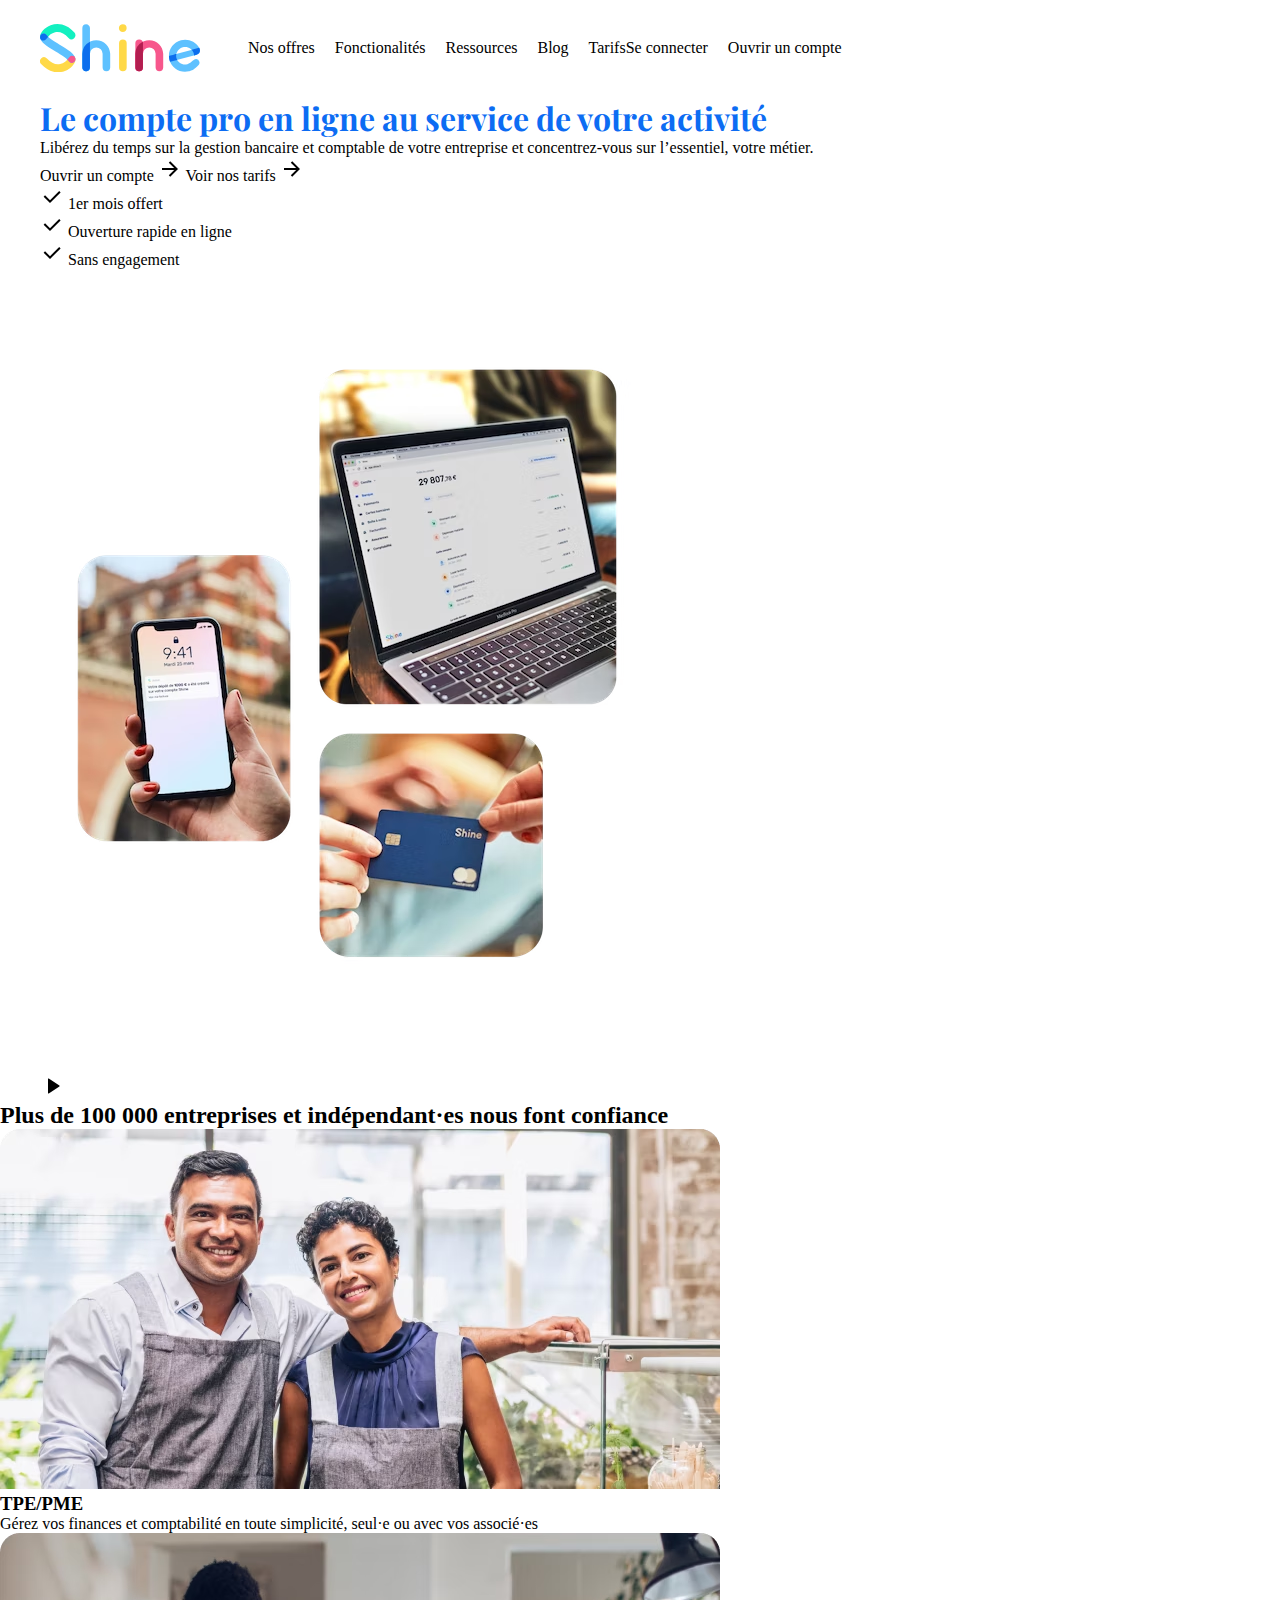
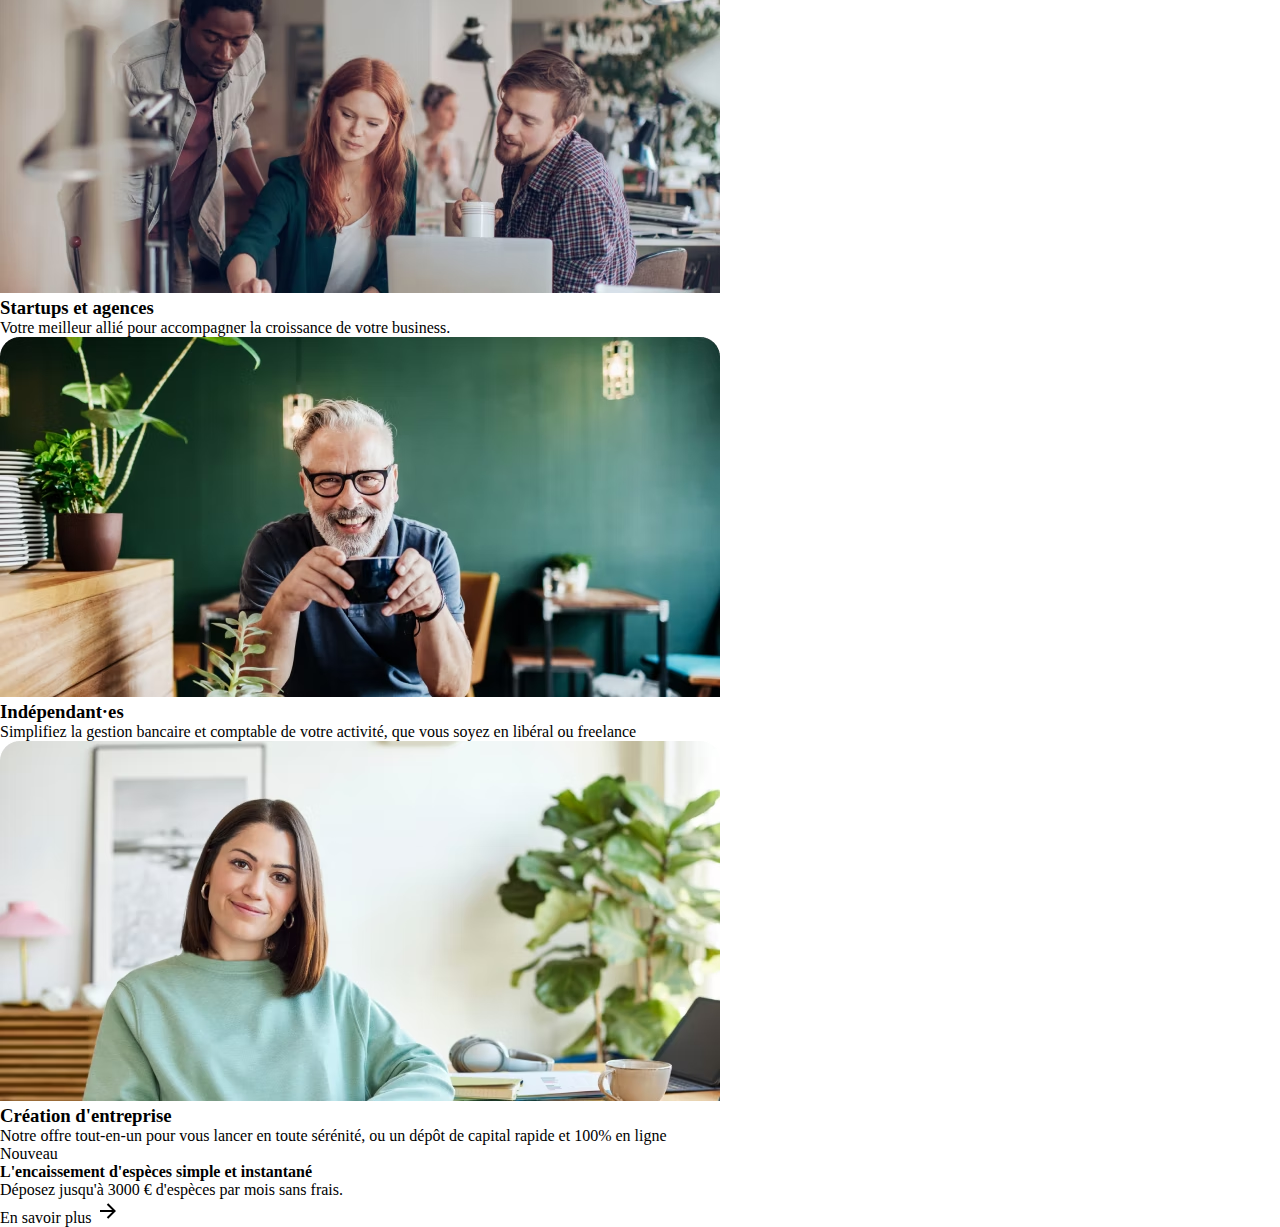
==== Project/index.html @ 6dfe9cb4 "Add files via upload" ====
<!DOCTYPE html>
<html lang="fr-FR">
  <head>
    <meta charset="UTF-8" />
    <meta http-equiv="X-UA-Compatible" content="IE=edge" />
    <meta name="viewport" content="width=device-width, initial-scale=1.0" />
    <link rel="stylesheet" href="./assets/css/main.css" />

    <title>Shine</title>

    <link rel="preconnect" href="https://fonts.googleapis.com" />
    <link rel="preconnect" href="https://fonts.gstatic.com" crossorigin />
    <link
      href="https://fonts.googleapis.com/css2?family=Playfair+Display&family=Rubik:ital,wght@0,300;0,400;0,500;1,300;1,400;1,500&display=swap"
      rel="stylesheet"
    />
  </head>
  <body>
    <header class="header flux">
      <svg
        class="header__logo"
        xmlns="http://www.w3.org/2000/svg"
        viewBox="0 0 96 29"
        focusable="false"
        class="chakra-icon css-131jqbd"
        aria-hidden="true"
      >
        <g fill="none" fill-rule="evenodd">
          <path
            fill="#5EC1FF"
            fill-rule="nonzero"
            d="M78.276 18.882l14.183-3.791.939 3.494-14.183 3.791z"
          ></path>
          <path
            fill="#5EC1FF"
            fill-rule="nonzero"
            d="M91.99 21.704a2.237 2.237 0 011.003-.596 2.165 2.165 0 012.643 1.516c.192.707 0 1.425-.436 1.94l-.02.02-.01.01c-2.42 2.83-4.314 3.345-5.6 3.688-.071.02-.142.04-.213.05-5.114 1.274-10.319-1.737-11.676-6.79-1.367-5.112 1.712-10.367 6.886-11.75 4.314-1.153 8.71.747 10.856 4.374.425.728.547 1.122.537 1.97a2.617 2.617 0 01-1.813 2.244l-.284.07-1.458.395a5.292 5.292 0 00-.172-1.182c-.76-2.82-3.686-4.497-6.542-3.73-2.855.769-4.557 3.669-3.797 6.498.74 2.769 3.564 4.426 6.37 3.77.07-.021.131-.041.202-.061.972-.263 2.522-1.294 3.301-2.173.071-.08.142-.172.223-.253v-.01z"
          ></path>
          <path
            fill="#0C6EED"
            fill-rule="nonzero"
            d="M91.028 15.48l4.466-1.193.01.01c1.023 1.637.334 3.648-1.529 4.143l-1.56.415s.01-.9-.405-1.86c-.425-.96-.982-1.515-.982-1.515zM78.076 22.695s-.719-1.496-.709-3.557c2.299-.616 4.466-1.192 4.466-1.192s-.537 1.717.496 3.617l-4.253 1.132z"
          ></path>
          <path
            fill="#F7578C"
            d="M57.215 17.885c.081-4.537 3.787-8.185 8.354-8.185 4.568 0 8.274 3.648 8.355 8.185v8.235a2.28 2.28 0 01-4.557 0v-8.235a3.797 3.797 0 00-7.595 0v8.235a2.28 2.28 0 01-4.557 0v-8.235z"
          ></path>
          <path
            fill="#F7578C"
            d="M59.493 28.394a2.28 2.28 0 01-2.278-2.274V11.47a2.28 2.28 0 014.557 0V26.12a2.28 2.28 0 01-2.279 2.274z"
          ></path>
          <path
            fill="#B31E50"
            d="M61.772 17.885V11.48c0-.273-.05-.556-.142-.798a8.33 8.33 0 00-4.415 7.214v8.347a2.277 2.277 0 002.157 2.152h.243a2.277 2.277 0 002.157-2.152v-8.357c0 .01 0 0 0 0z"
          ></path>
          <path
            fill="#FFD947"
            d="M49.721 28.394a2.28 2.28 0 01-2.278-2.274V11.47a2.28 2.28 0 014.557 0V26.12a2.28 2.28 0 01-2.279 2.274zM47.342 2.395v.182c0 1.232 1.043 2.263 2.36 2.263 1.235 0 2.278-1.04 2.278-2.263v-.182A2.286 2.286 0 0049.7.09c-1.316 0-2.36 1-2.36 2.304z"
          ></path>
          <path
            fill="#5EC1FF"
            d="M25.407 17.876c.081-4.537 3.787-8.185 8.355-8.185 4.567 0 8.273 3.648 8.354 8.185v8.235a2.28 2.28 0 01-4.557 0v-8.235a3.797 3.797 0 00-7.595 0v8.235a2.28 2.28 0 01-4.557 0v-8.235z"
          ></path>
          <path
            fill="#5EC1FF"
            d="M25.407 2.385V26.1c0 1.253 1.023 2.294 2.279 2.294a2.29 2.29 0 002.278-2.294V2.385C29.954 1.132 28.931.09 27.686.09a2.303 2.303 0 00-2.279 2.294z"
          ></path>
          <path
            fill="#0C6EED"
            d="M29.964 10.6a8.34 8.34 0 00-4.557 7.275v8.215c0 1.182.901 2.163 2.056 2.274a2.29 2.29 0 002.501-2.284v-8.215V10.6z"
          ></path>
          <path
            fill="#FFD947"
            fill-rule="nonzero"
            d="M21.266 21.19v-.111s-.02-2.042-1.955-2.042h-.07c-.557 0-1.054.233-1.418.617 0 0-.638.636-1.428 1.697-.517.778-2.096 2.254-4.304 2.708-2.704.566-5.367-.555-7.929-3.314A2.386 2.386 0 00.8 20.614a2.374 2.374 0 00-.132 3.354c2.289 2.476 4.8 4.052 7.464 4.679.86.202 1.731.303 2.602.303 1.428 0 2.846-.273 4.213-.798 1.62-.637 3.17-1.647 4.344-2.87.912-.94 1.985-2.385 1.985-3.95-.01-.051-.01-.102-.01-.142z"
          ></path>
          <path
            fill="#13F0C0"
            fill-rule="nonzero"
            d="M2.228 9.953c-.466 0-.73.01-1.094-.222A2.38 2.38 0 01.03 7.72c0-2.526 2.795-5.578 6.36-6.942a11.31 11.31 0 016.835-.424c2.653.667 5.155 2.283 7.433 4.8.881.97.81 2.475-.172 3.354a2.378 2.378 0 01-3.362-.172c-2.613-2.88-5.327-4.031-8.06-3.425-2.208.495-3.717 1.98-4.173 2.748-.07.081-.202.233-.223.293-.77.9-1.498 1.92-2.44 2.001z"
          ></path>
          <path
            fill="#5EC1FF"
            fill-rule="nonzero"
            d="M21.256 21.079s0-.172-.05-.415v-.02c-.528-2.97-4.487-5.315-9.409-8.225-1.731-1.03-3.524-2.092-4.9-3.062C5.65 8.478 5.113 7.933 4.89 7.66c-.75-.839-.82-.93-1.094-1.233-.354-.384-.81-.768-1.68-.768h-.061C.962 5.659.08 6.569.03 7.72V7.933s0 .13.04.333c.396 2.82 3.86 5.012 9.307 8.245 1.762 1.041 3.585 2.122 4.982 3.112 1.246.88 1.793 1.435 2.026 1.728.05.061.101.111.142.162.607.687.688.778.951 1.061.355.384.82.768 1.681.768h.061c1.124 0 2.026-.97 2.026-2.162a.12.12 0 00.01-.101z"
          ></path>
          <path
            fill="#0C6EED"
            fill-rule="nonzero"
            d="M2.056 9.963c.557 0 1.053-.233 1.417-.617 0 0 .628-.636 1.418-1.697-.75-.839-.82-.93-1.094-1.233-.354-.384-.81-.768-1.68-.768h-.061C.942 5.648.03 6.618.03 7.8v.111s.02 2.031 1.935 2.041l.09.01z"
          ></path>
          <path
            fill="#F7578C"
            fill-rule="nonzero"
            d="M19.301 19.027c1.935 0 1.955 2.041 1.955 2.041v.112c0 1.192-.911 2.162-2.025 2.162h-.061c-.871 0-1.327-.394-1.681-.768-.284-.303-.344-.384-1.104-1.233a16.759 16.759 0 011.428-1.697c.364-.384.87-.617 1.418-.617h.07z"
          ></path>
        </g>
      </svg>
      <nav class="header__navbar">
        <ul class="header__list">
          <li>
            <a href="">Nos offres</a>
          </li>
          <li>
            <a href="">Fonctionalités</a>
          </li>
          <li>
            <a href="">Ressources</a>
          </li>
          <li>
            <a href="">Blog</a>
          </li>
          <li>
            <a href="">Tarifs</a>
          </li>
        </ul>
        <ul class="header__list">
          <li>
            <a href="" class="button">Se connecter</a>
          </li>
          <li>
            <a href="" class="button--blue">Ouvrir un compte</a>
          </li>
        </ul>
      </nav>
    </header>

    <!-- 
    BEM : Block Element Modifier 
    BEM : convention de nommage de classes
    class="block__element block__element--modifier"
    class="home-cover__title home-cover__title--red"
-->
    <section class="home-cover">
      <div class="home-cover__container flux">
        <div class="home-cover__texts">
          <h1 class="home-cover__title title-1">
            Le compte pro en ligne <span>au service</span> de votre activité
          </h1>
          <p class="home-cover__paragraphe">
            Libérez du temps sur la gestion bancaire et comptable de votre
            entreprise et concentrez-vous sur l’essentiel, votre métier.
          </p>
          <div class="home-cover__cta">
            <a class="button--blue" href="#">
              Ouvrir un compte
              <svg
                class="button__icon"
                xmlns="http://www.w3.org/2000/svg"
                viewBox="0 0 24 24"
                width="24"
                height="24"
              >
                <path fill="none" d="M0 0h24v24H0z" />
                <path
                  d="M16.172 11l-5.364-5.364 1.414-1.414L20 12l-7.778 7.778-1.414-1.414L16.172 13H4v-2z"
                />
              </svg>
            </a>
            <a class="button--light-blue" href="#">
              Voir nos tarifs
              <svg
                class="button__icon"
                xmlns="http://www.w3.org/2000/svg"
                viewBox="0 0 24 24"
                width="24"
                height="24"
              >
                <path fill="none" d="M0 0h24v24H0z" />
                <path
                  d="M16.172 11l-5.364-5.364 1.414-1.414L20 12l-7.778 7.778-1.414-1.414L16.172 13H4v-2z"
                />
              </svg>
            </a>
            <ul class="home-cover__list-advantages">
              <li class="home-cover__advantage">
                <svg
                  class="home-cover__check"
                  xmlns="http://www.w3.org/2000/svg"
                  viewBox="0 0 24 24"
                  width="24"
                  height="24"
                >
                  <path fill="none" d="M0 0h24v24H0z" />
                  <path
                    d="M10 15.172l9.192-9.193 1.415 1.414L10 18l-6.364-6.364 1.414-1.414z"
                  />
                </svg>
                1er mois offert
              </li>
              <li class="home-cover__advantage">
                <svg
                  class="home-cover__check"
                  xmlns="http://www.w3.org/2000/svg"
                  viewBox="0 0 24 24"
                  width="24"
                  height="24"
                >
                  <path fill="none" d="M0 0h24v24H0z" />
                  <path
                    d="M10 15.172l9.192-9.193 1.415 1.414L10 18l-6.364-6.364 1.414-1.414z"
                  />
                </svg>
                Ouverture rapide en ligne
              </li>
              <li class="home-cover__advantage">
                <svg
                  class="home-cover__check"
                  xmlns="http://www.w3.org/2000/svg"
                  viewBox="0 0 24 24"
                  width="24"
                  height="24"
                >
                  <path fill="none" d="M0 0h24v24H0z" />
                  <path
                    d="M10 15.172l9.192-9.193 1.415 1.414L10 18l-6.364-6.364 1.414-1.414z"
                  />
                </svg>
                Sans engagement
              </li>
            </ul>
          </div>
        </div>
        <div class="home-cover__medias">
          <img
            class="home-cover__image"
            src="./assets/images/cover.avif"
            alt="Image illustrative de l'utilisation de l'application"
          />
          <div class="home-cover__play">
            <svg
              xmlns="http://www.w3.org/2000/svg"
              viewBox="0 0 24 24"
              width="24"
              height="24"
            >
              <path fill="none" d="M0 0h24v24H0z" />
              <path
                d="M19.376 12.416L8.777 19.482A.5.5 0 0 1 8 19.066V4.934a.5.5 0 0 1 .777-.416l10.599 7.066a.5.5 0 0 1 0 .832z"
              />
            </svg>
          </div>
        </div>
      </div>
    </section>

    <section>
      <h2>Plus de 100 000 entreprises et indépendant·es nous font confiance</h2>
      <ul>
        <li>
          <img src="assets/images/list-1.avif" alt="TPE/PME" />
          <h3>TPE/PME</h3>
          <p>
            Gérez vos finances et comptabilité en toute simplicité, seul·e ou
            avec vos associé·es
          </p>
        </li>
        <li>
          <img src="assets/images/list-2.avif" alt="Startups et agences" />
          <h3>Startups et agences</h3>
          <p>
            Votre meilleur allié pour accompagner la croissance de votre
            business.
          </p>
        </li>
        <li>
          <img src="assets/images/list-3.avif" alt="Indépendant·es" />
          <h3>Indépendant·es</h3>
          <p>
            Simplifiez la gestion bancaire et comptable de votre activité, que
            vous soyez en libéral ou freelance
          </p>
        </li>
        <li>
          <img src="assets/images/list-4.avif" alt="Création d'entreprise" />
          <h3>Création d'entreprise</h3>
          <p>
            Notre offre tout-en-un pour vous lancer en toute sérénité, ou un
            dépôt de capital rapide et 100% en ligne
          </p>
        </li>
      </ul>
    </section>

    <section>
      <p>Nouveau</p>
      <h4>L'encaissement d'espèces simple et <span>instantané</span></h4>
      <p>Déposez jusqu'à 3000 € d'espèces par mois sans frais.</p>
      <a href="#">
        <span>En savoir plus</span>
        <svg
          xmlns="http://www.w3.org/2000/svg"
          viewBox="0 0 24 24"
          width="24"
          height="24"
        >
          <path fill="none" d="M0 0h24v24H0z" />
          <path
            d="M16.172 11l-5.364-5.364 1.414-1.414L20 12l-7.778 7.778-1.414-1.414L16.172 13H4v-2z"
          />
        </svg>
      </a>
    </section>
  </body>
</html>
---- Project/assets/css/main.css ----
* {
  margin: 0;
  padding: 0;
  box-sizing: border-box;
}

a {
  text-decoration: none;
  color: inherit;
}

ul {
  list-style: none;
}

.flux {
  max-width: 1200px;
  margin-left: auto;
  margin-right: auto;
}

.title-1 {
  font-family: "Playfair Display", serif;
  color: #0c6cf3;
}

.title-2 {
  font-family: "Rubik", sans-serif;
  color: #17294d;
}

.paragraph {
  font-family: "Rubik", sans-serif;
  font-size: 1rem;
}

.header {
  display: flex;
  padding: 1.5rem 0;
}
.header:hover {
  background-color: red;
}
.header__logo {
  flex-shrink: 0;
  margin-right: 3rem;
  width: 10rem;
}
.header__navbar {
  flex-flow: 1;
  display: flex;
  justify-content: space-between;
  align-items: center;
}
.header__list {
  -moz-column-gap: 1.25rem;
       column-gap: 1.25rem;
  display: flex;
}/*# sourceMappingURL=main.css.map */
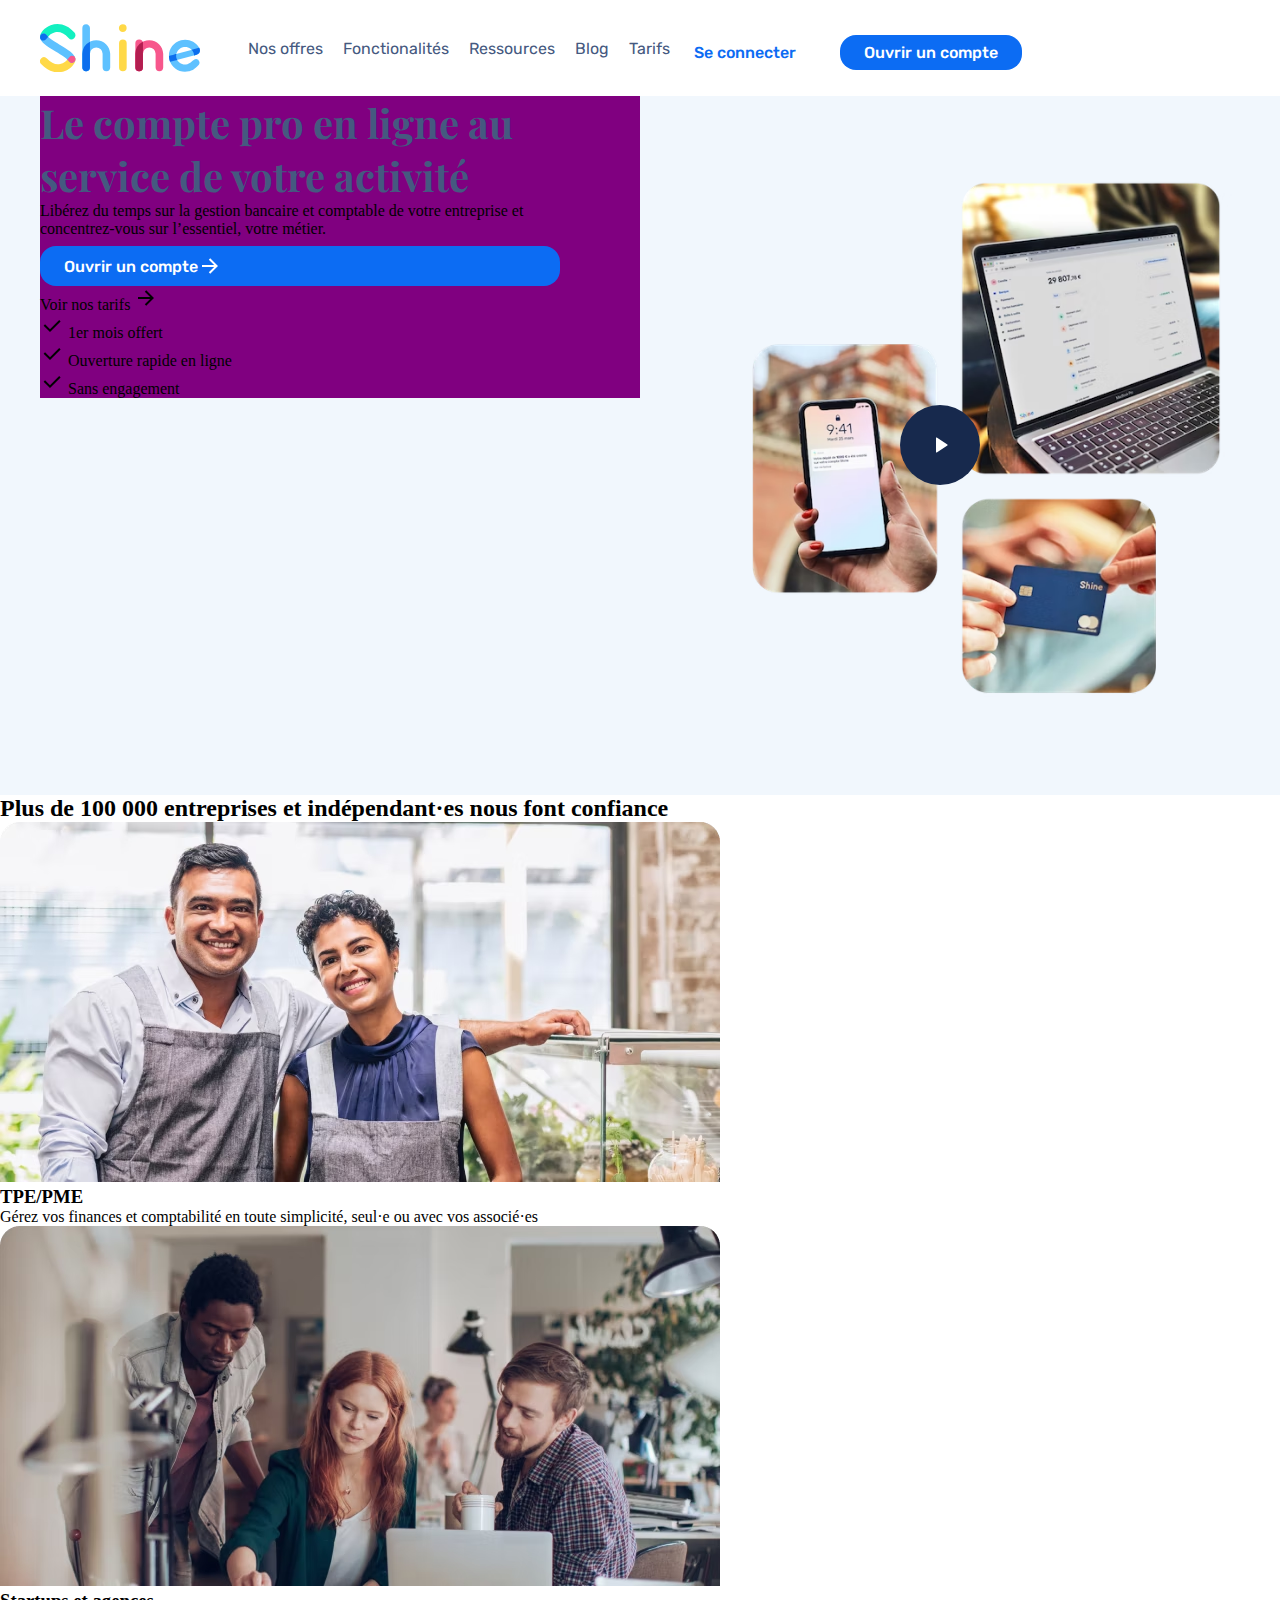
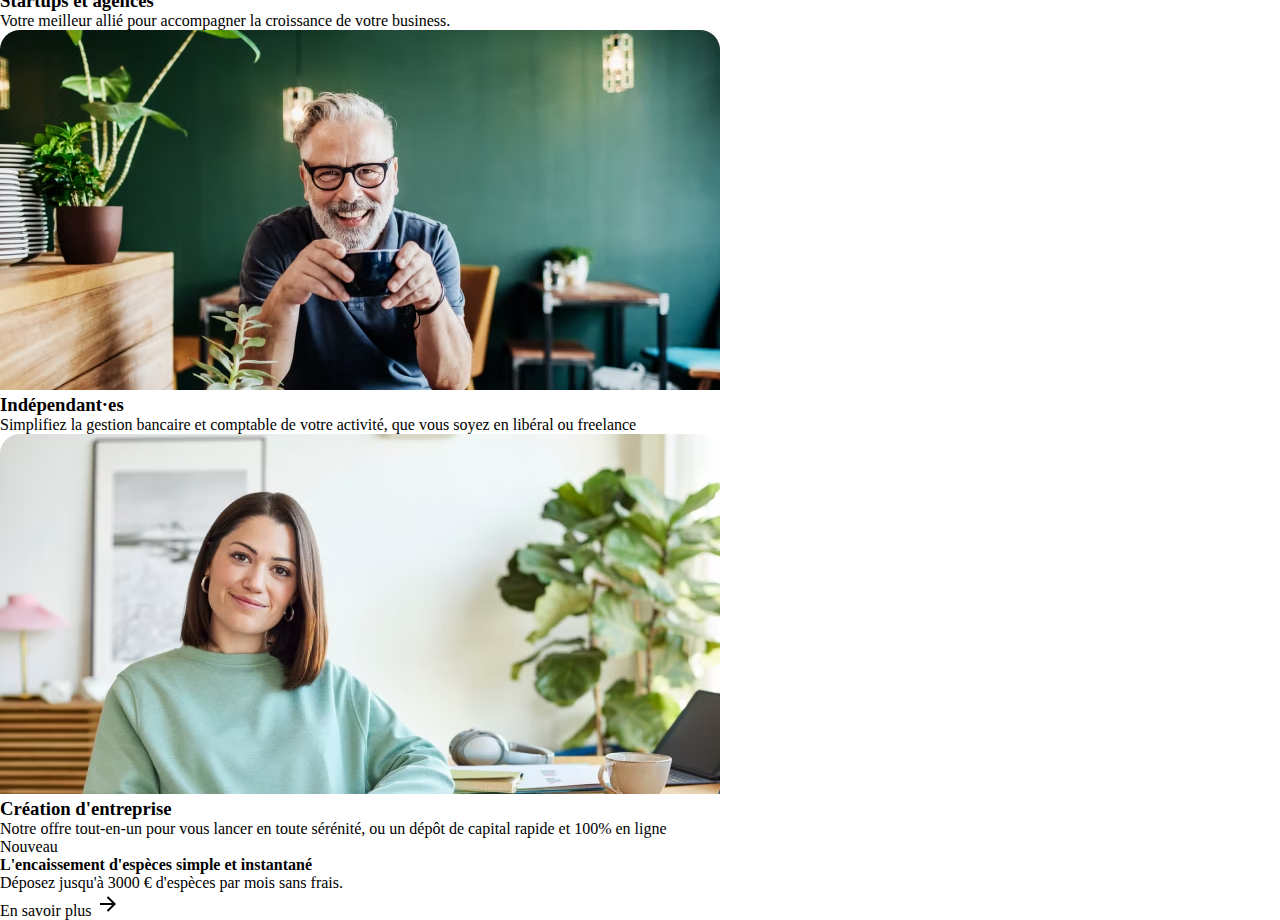
==== commit dcecb23f: "update sass project et theorie" ====
--- a/Project/index.html
+++ b/Project/index.html
@@ -134,10 +134,10 @@
     <section class="home-cover">
       <div class="home-cover__container flux">
         <div class="home-cover__texts">
-          <h1 class="home-cover__title title-1">
+          <h1 class="home-cover__title">
             Le compte pro en ligne <span>au service</span> de votre activité
           </h1>
-          <p class="home-cover__paragraphe">
+          <p class="home-cover__paragraph">
             Libérez du temps sur la gestion bancaire et comptable de votre
             entreprise et concentrez-vous sur l’essentiel, votre métier.
           </p>
--- a/Project/assets/css/main.css
+++ b/Project/assets/css/main.css
@@ -19,27 +19,33 @@
   margin-right: auto;
 }
 
-.title-1 {
+.home-cover__title {
   font-family: "Playfair Display", serif;
+  color: #455980;
+  font-size: 2.5rem;
+}
+
+.button, .button--blue, .header__list {
+  font-family: "Rubik", sans-serif;
+  font-size: 1rem;
   color: #0c6cf3;
 }
 
-.title-2 {
-  font-family: "Rubik", sans-serif;
-  color: #17294d;
+.header__list {
+  color: #455980;
 }
 
-.paragraph {
-  font-family: "Rubik", sans-serif;
-  font-size: 1rem;
+.button, .button--blue {
+  margin-top: 0.5rem;
+}
+
+.home-cover_paragraph {
+  margin-top: 1rem;
 }
 
 .header {
   display: flex;
   padding: 1.5rem 0;
-}
-.header:hover {
-  background-color: red;
 }
 .header__logo {
   flex-shrink: 0;
@@ -56,4 +62,70 @@
   -moz-column-gap: 1.25rem;
        column-gap: 1.25rem;
   display: flex;
+}
+
+.home-cover {
+  background-color: #f1f7fd;
+}
+.home-cover__container {
+  display: flex;
+  justifify-content: flex-start;
+  align-items: flex-start;
+  flex-direction: "row";
+}
+.home-cover__texts {
+  flex-grow: 1;
+  background-color: purple;
+  padding-right: 5rem;
+}
+.home-cover_cta {
+  background-color: red;
+  padding-right: 7.5rem;
+  margin-top: 2rem;
+}
+.home-cover__medias {
+  width: 50%;
+  padding-left: 5rem;
+  position: relative;
+  flex-shrink: 0;
+}
+.home-cover__image {
+  width: 100%;
+  height: auto;
+}
+.home-cover__play {
+  align-items: center;
+  background-color: #17294d;
+  border-radius: 100%;
+  display: flex;
+  fill: white;
+  height: 5rem;
+  justify-content: center;
+  position: absolute;
+  width: 5rem;
+  top: 50%;
+  left: 50%;
+  transform: translateX(-50%) translateY(-50%);
+}
+
+.button, .button--blue {
+  border-radius: 1rem;
+  padding: 0.5rem 1.5rem;
+  font-weight: 500;
+  display: flex;
+  align-items: center;
+}
+.button:not(.button--blue):hover, .button--blue:not(.button--blue):hover {
+  color: #0c6cf3;
+}
+.button--blue {
+  background-color: #0c6cf3;
+  color: #ffffff;
+  transition: 0.2s ease-in;
+}
+.button--blue:hover {
+  background-color: #0a56c2;
+}
+.button--blue .button__icon {
+  fill: #ffffff;
 }/*# sourceMappingURL=main.css.map */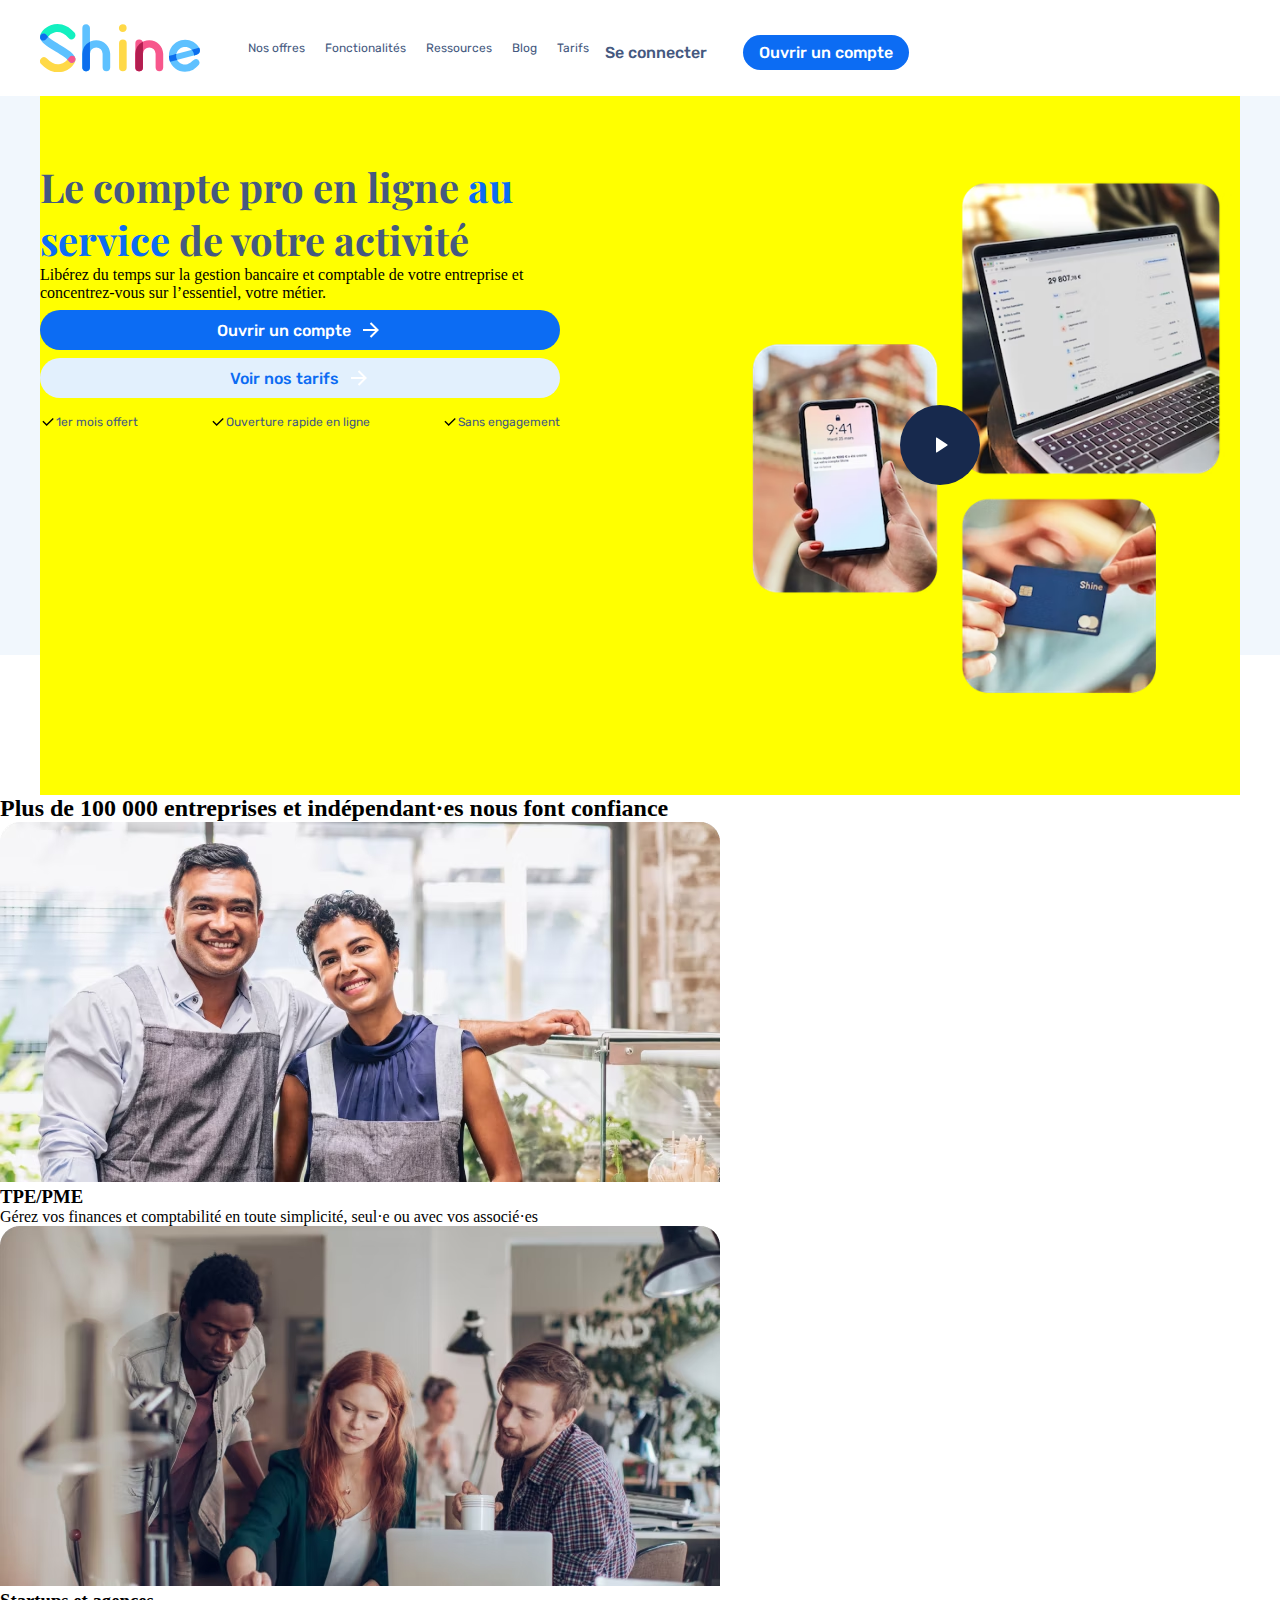
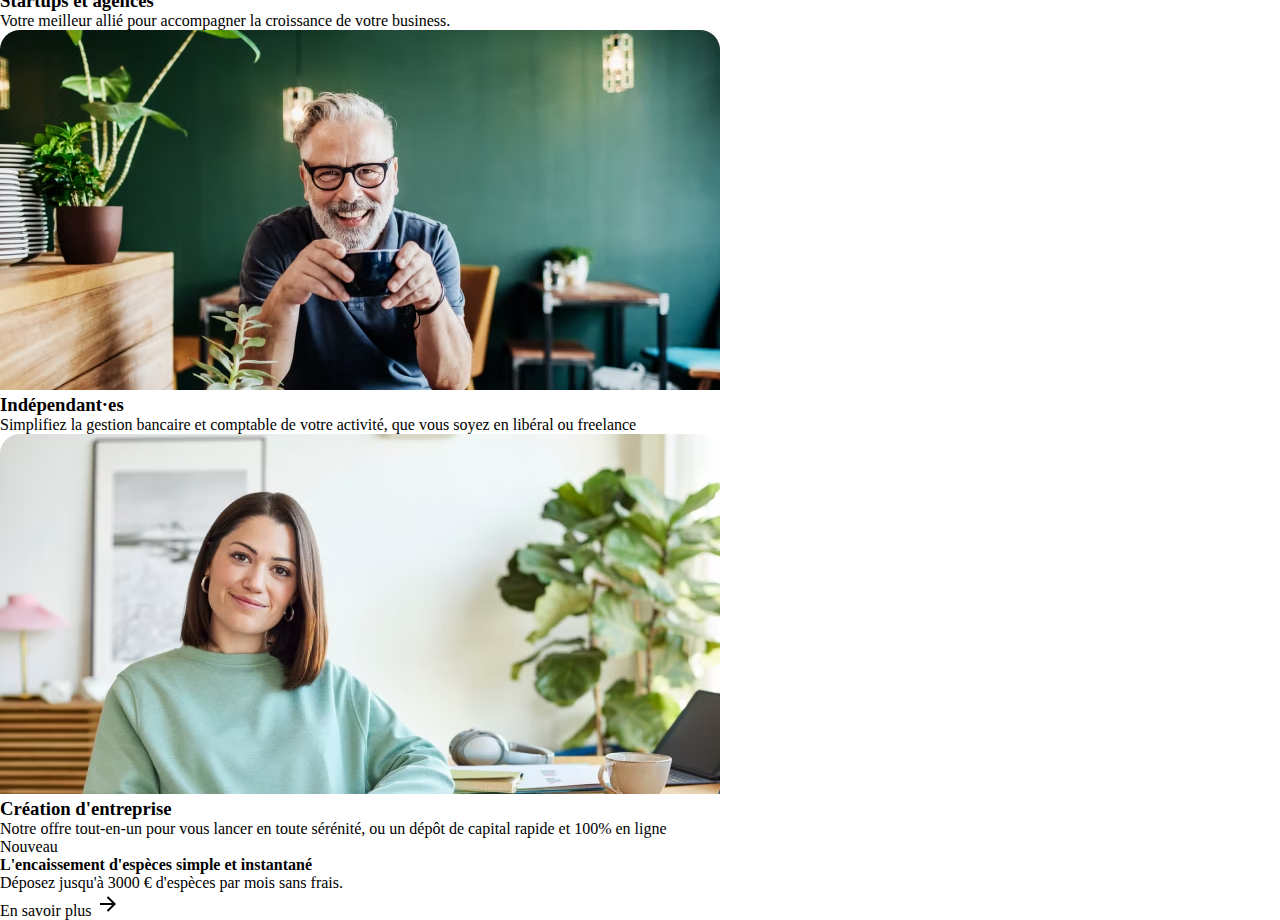
==== commit b8451baf: "final version of project file" ====
--- a/Project/index.html
+++ b/Project/index.html
@@ -137,7 +137,7 @@
           <h1 class="home-cover__title">
             Le compte pro en ligne <span>au service</span> de votre activité
           </h1>
-          <p class="home-cover__paragraph">
+          <p class="home-cover__paragraph-m">
             Libérez du temps sur la gestion bancaire et comptable de votre
             entreprise et concentrez-vous sur l’essentiel, votre métier.
           </p>
--- a/Project/assets/css/main.css
+++ b/Project/assets/css/main.css
@@ -25,22 +25,34 @@
   font-size: 2.5rem;
 }
 
-.button, .button--blue, .header__list {
+.button, .button--blue, .button--light-blue, .home-cover_paragraph {
   font-family: "Rubik", sans-serif;
   font-size: 1rem;
+}
+
+.home-cover__advantage, .header__list {
+  font-family: "Rubik", sans-serif;
+  font-size: 0.75rem;
+}
+
+.home-cover_paragraph, .home-cover__advantage, .header__list {
+  color: #455980;
+}
+
+.home-cover__title span {
   color: #0c6cf3;
 }
 
-.header__list {
-  color: #455980;
-}
-
-.button, .button--blue {
+.button, .button--blue, .button--light-blue {
   margin-top: 0.5rem;
 }
 
-.home-cover_paragraph {
+.home-cover_paragraph, .home-cover__advantage {
   margin-top: 1rem;
+}
+
+.home-cover__texts {
+  margin-top: 4rem;
 }
 
 .header {
@@ -65,23 +77,39 @@
 }
 
 .home-cover {
-  background-color: #f1f7fd;
+  background-image: linear-gradient(0, #ffffff 0% 20%, #f1f7fd -80%);
 }
 .home-cover__container {
   display: flex;
-  justifify-content: flex-start;
+  justify-content: flex-start;
   align-items: flex-start;
   flex-direction: "row";
+  background-color: yellow;
 }
 .home-cover__texts {
   flex-grow: 1;
-  background-color: purple;
   padding-right: 5rem;
 }
 .home-cover_cta {
-  background-color: red;
   padding-right: 7.5rem;
   margin-top: 2rem;
+}
+.home-cover__list-advantages {
+  display: flex;
+  justify-content: space-between;
+  align-items: space-between;
+  flex-direction: "row";
+  gap: 0.5rem;
+}
+.home-cover__advantage {
+  display: flex;
+  justify-content: flex-start;
+  align-items: center;
+  flex-direction: "row";
+}
+.home-cover__check {
+  height: 1rem;
+  width: 1rem;
 }
 .home-cover__medias {
   width: 50%;
@@ -108,24 +136,36 @@
   transform: translateX(-50%) translateY(-50%);
 }
 
-.button, .button--blue {
-  border-radius: 1rem;
-  padding: 0.5rem 1.5rem;
+.button, .button--light-blue, .button--blue {
+  border-radius: 1.5rem;
+  padding: 0.5rem 1rem;
   font-weight: 500;
+  transition: 0.5s ease-in;
   display: flex;
+  justify-content: center;
   align-items: center;
+  flex-direction: "row";
 }
-.button:not(.button--blue):hover, .button--blue:not(.button--blue):hover {
+.button:not(.button--blue):hover, .button--light-blue:not(.button--blue):hover, .button--blue:not(.button--blue):hover {
   color: #0c6cf3;
+}
+.button__icon {
+  fill: #ffffff;
+  margin-left: 0.5rem;
 }
 .button--blue {
   background-color: #0c6cf3;
   color: #ffffff;
-  transition: 0.2s ease-in;
+  fill: #ffffff;
 }
 .button--blue:hover {
   background-color: #0a56c2;
 }
-.button--blue .button__icon {
-  fill: #ffffff;
+.button--light-blue {
+  background-color: #e2f0fd;
+  color: #0c6cf3;
+  fill: #0c6cf3;
+}
+.button--light-blue:hover {
+  background-color: #b2d7fa;
 }/*# sourceMappingURL=main.css.map */